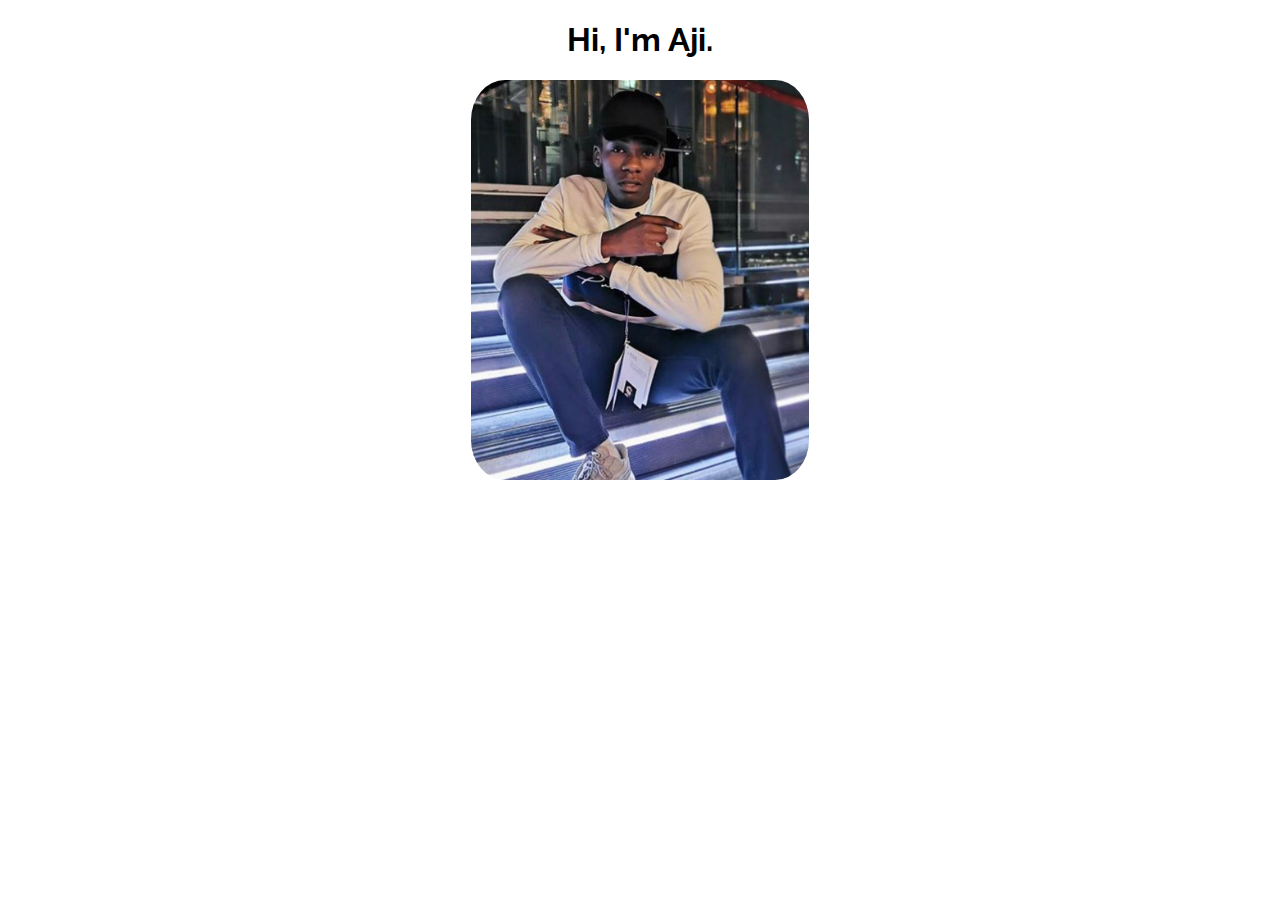
==== index.html @ 374223ac "changes" ====
<!DOCTYPE html>
<html lang="en">
<head>
    <meta charset="UTF-8">
    <meta name="viewport" content="width=device-width, initial-scale=1.0">
    <meta http-equiv="X-UA-Compatible" content="ie=edge">
    <link rel="stylesheet" href="style.css">
    <link href="https://fonts.googleapis.com/css?family=Raleway&display=swap" rel="stylesheet">

    <title>Document</title>
</head>
<body>
    <div class="container">
        <h1> Hi, I'm Aji.</h1>
        <span> <img src="IMG_E9306.JPG" alt="profile-pic"></span>
    </div>
    
</body>
</html>
---- style.css ----
h1 {
    font-family: 'Raleway', sans-serif;
}

.item {
    text-align: 200px;
    border-radius: 100%;
    height: 400px;
    width: 400px;
 }

 img {
    border-style: none;
    border-radius: 10%;
    filter: grayscale(0);
    height: 400px;
}

.container:hover{
    filter: hue-rotate(90deg);
    border-style: none;
    border-radius: 100%;
    transition: background-size 0.3s ease;
}

body {
    text-align: center;
}
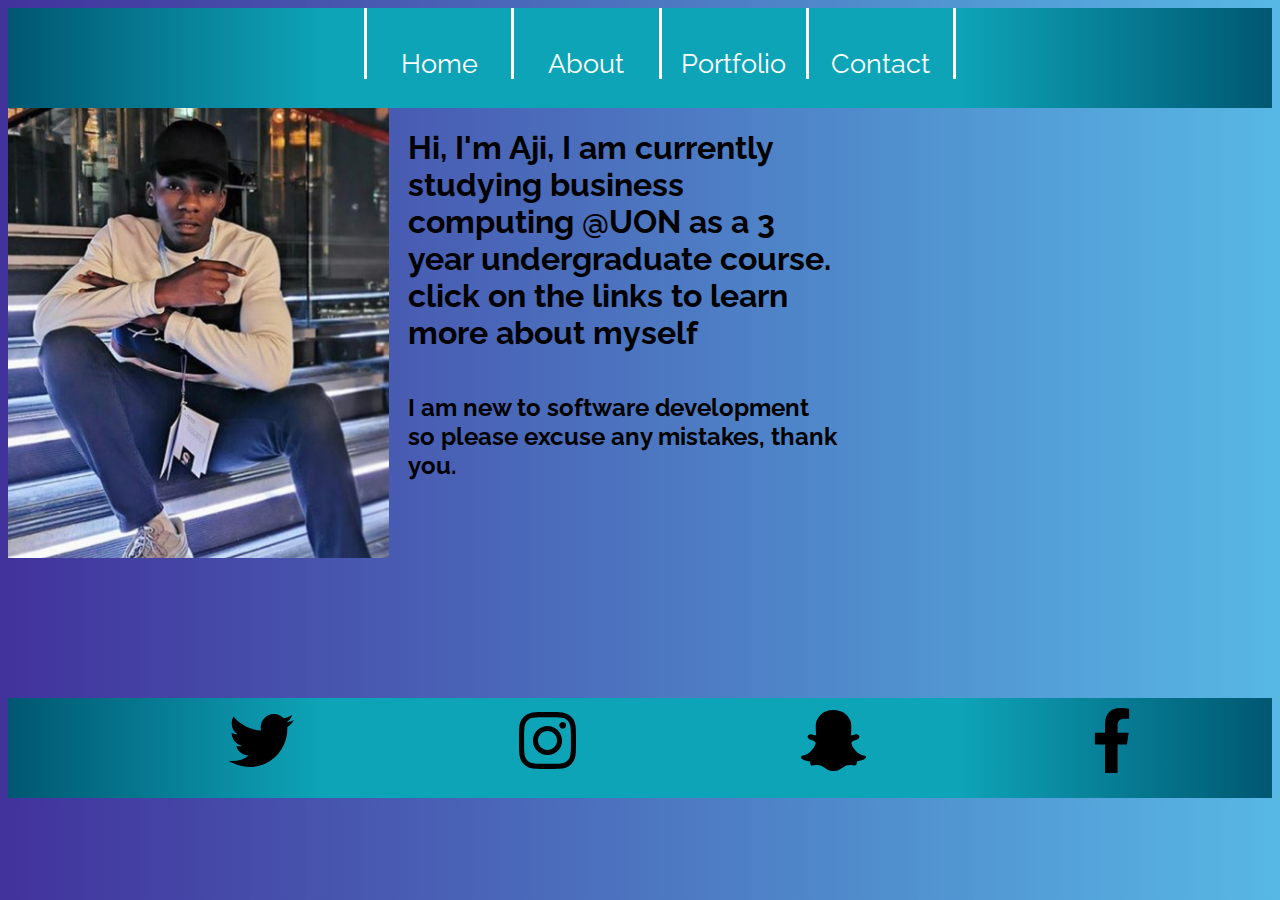
==== commit 1b0dd10d: "Made changes to css" ====
--- a/index.html
+++ b/index.html
@@ -6,14 +6,81 @@
     <meta http-equiv="X-UA-Compatible" content="ie=edge">
     <link rel="stylesheet" href="style.css">
     <link href="https://fonts.googleapis.com/css?family=Raleway&display=swap" rel="stylesheet">
-
+    <link href="https://cdnjs.cloudflare.com/ajax/libs/font-awesome/5.11.2/css/all.min.css" rel="stylesheet">
+    
     <title>Document</title>
 </head>
 <body>
+   <div class="container">
+    <!-- start of header -->
+       <div class="header">
+            <nav>
+                <ul> 
+                    <li class="home"> <a href="/index.html">Home</a></li>
+                     <li class="about"> <a href="">About</a></li>
+                   <li class="port"> <a href="portfolio.html">Portfolio</a></li>
+                    <li class="cont"> <a href="#">Contact</a></li>
+                </ul>
+                </nav>
+
+       </div>   <!-- end of header -->
+        
+       <!-- start of content -->
+       <div class="content">
+            <div class="profile-holder">
+                    <h1> Hi, I'm Aji, I am currently studying business computing @UON as a 3 year undergraduate course. click on the links to learn more about myself</h1>
+                    <img src="IMG_E9306.JPG" alt="profile-pic">
+                    <img src="black_and_white_pic.PNG" alt="">
+             
+            <h2> I am new to software development so please excuse any mistakes, thank you.</h2>
+            
+                </div>
+        
+       </div>   <!-- end of content -->
+
+         <!-- start of footer -->
+<footer>
+    <a href="https://twitter.com/ajibola128"><img src="twitter-brands.svg" alt="twitter_icon"></a>
+    <a href="https://www.instagram.com/ajibola.l/"><img src="instagram-brands.svg" alt="instagram_icon"></a>
+    <a href=""><img src="snapchat-ghost-brands.svg" alt=""></a>
+    <a href="https://www.facebook.com/profile.php?id=100004649926434"><img src="facebook-f-brands.svg" alt="facebook_icon"></a>
+
+</footer> <!-- end of footer -->
+
+
+   </div>
+
+</body>
+</html>  
+
+
+
+<!-- <div class="wrapper" >
+        <div class="media">
+        <ul>
+        <li><i class="fab fa-facebook-f"></i></li>
+        <li><img src="twitter_icon.png" /> </li>
+        <li><img src="https://www.google.co.uk/imgres?imgurl=https%3A%2F%2Fm.cooperativa.cl%2Fnoticias%2Fsite%2Fartic%2F20180410%2Fimag%2Ffoto_0000000520180410130344.jpg&imgrefurl=https%3A%2F%2Fm.cooperativa.cl%2Fnoticias%2Fsociedad%2Fsalud%2Fhombre-consumio-el-aji-mas-picante-del-mundo-y-termino-hospitalizado-con%2F2018-04-10%2F130344.html&docid=jYQkijpgo1YxOM&tbnid=rN7yYtyc5-BkwM%3A&vet=10ahUKEwjk2YKvl_7lAhVs5OAKHfKRCdQQMwhZKAYwBg..i&w=428&h=241&hl=en&bih=615&biw=1311&q=aji&ved=0ahUKEwjk2YKvl_7lAhVs5OAKHfKRCdQQMwhZKAYwBg&iact=mrc&uact=8" alt=""></li>
+        <li><i class="fab fa-instagram"></i></li>
+
+        </ul>    
+
+        </div>
+
+
+    </div>
     <div class="container">
-        <h1> Hi, I'm Aji.</h1>
-        <span> <img src="IMG_E9306.JPG" alt="profile-pic"></span>
+        <h1> Hi, I'm Aji. Welcome to my Portfolio.</h1>
+        <img src="IMG_E9306.JPG" alt="profile-pic">
+
+
+<h2> I am new to software development so please excuse any mistakes</h2>
+
     </div>
-    
-</body>
-</html>+    <nav>
+          <a href="#">Home</a></li>
+            <a href="#">About</a></li>
+          <a href="#">Portfolio</a></li>
+          <a href="#">Contact</a></li>
+      </nav> -->
+
--- a/style.css
+++ b/style.css
@@ -1,4 +1,139 @@
-h1 {
+body {
+   /* /* background-color: rgba(132, 0, 255, 1);  */
+   font-family: 'raleway', sans-serif; 
+   background-image: linear-gradient(90deg,
+   rgba(25, 6, 134, 0.822),
+   rgba(26, 158, 219, 0.733)
+    ); */
+}
+/* .container {
+    
+} */
+
+.header {
+    height: 100px; 
+    background-image: linear-gradient(90deg, 
+    rgb(0, 87, 114), #0ea4b8, #0ea4b8, #0ea4b8, rgb(0, 87, 114));
+
+}
+
+.content {  
+    height: 400px;
+}
+
+.profile-holder img{
+    height: 450px;
+}
+
+footer {
+    margin-top: 15%;
+    height: 100px;
+    background-image: linear-gradient(90deg, 
+    rgb(0, 87, 114), #0ea4b8, #0ea4b8, #0ea4b8, rgb(0, 87, 114));
+
+}  
+
+footer img{
+    margin: 0.8% 0 0 17.5%;
+    height: 65px; 
+}
+
+footer img :hover{
+    color: green;
+}
+
+ul {
+    list-style-type: none;
+    display: flex;
+    margin: 0% 25% 0 25%; 
+}
+
+li {
+    text-align: left;
+    width: 200px;
+    font-size: 3vh;
+}
+
+li.home{
+    text-align: center;
+    border-right: white solid;
+    border-left: white solid;
+}
+
+
+li.about{
+    text-align: center;
+    border-right: white solid;
+}
+
+li.port{
+    text-align: center;
+    border-right: white solid;
+}
+
+li.cont{
+    text-align: center;
+    border-right: white solid;
+}
+
+
+li a {
+    color: white;
+    padding-top: 40px;
+    display: block;
+    text-decoration: none;
+    transition: 0.4s ease-in-out;
+}
+
+li a:hover{
+    color: red;
+    font-size: 4vh;
+    transition: 0.4s ease-in-out;
+}
+
+.profile-holder{
+    display: grid;
+    grid-template-columns: 400px 1fr 1fr;
+    grid-template-rows: 1fr 1fr;
+}
+
+.profile-holder img{
+    grid-column: 1/2;
+    grid-row: 1/3;
+}
+
+h1{
+    grid-column: 2/3;
+    grid-row: 1/2;
+}
+
+h2{
+    grid-column: 2/3;
+    grid-row: 2/3;
+}
+
+
+
+
+
+
+
+
+
+
+
+
+
+
+
+
+
+
+
+
+
+
+/* h1 {
     font-family: 'Raleway', sans-serif;
 }
 
@@ -25,4 +160,50 @@
 
 body {
     text-align: center;
-} 
+   background-color: rgb(66, 6, 122); 
+   text-align: center;
+
+}
+* {
+    margin: 0;
+    padding: 0;
+}
+
+nav {
+    margin: 50px;
+}
+
+ul {
+    overflow: auto;
+    list-style-type: none;
+}
+
+li {
+    height: 25px;
+    float: left;
+    margin-right: 0px;
+    border-right: 1px solid
+    #aaa;
+    padding: 0 20px;
+}
+
+li:last-child {
+    border-right: none;
+}
+
+li a {
+    text-decoration: none;
+    color: #ccc;
+    font: 25px/1 Helvetica, Verdana, sans-serif;
+    text-transform: uppercase;
+    transition: all 0.5s ease;
+}
+
+li a:hover {
+    color: #666;
+}
+
+li.active a {
+font-weight: bold;
+color: #333
+} */
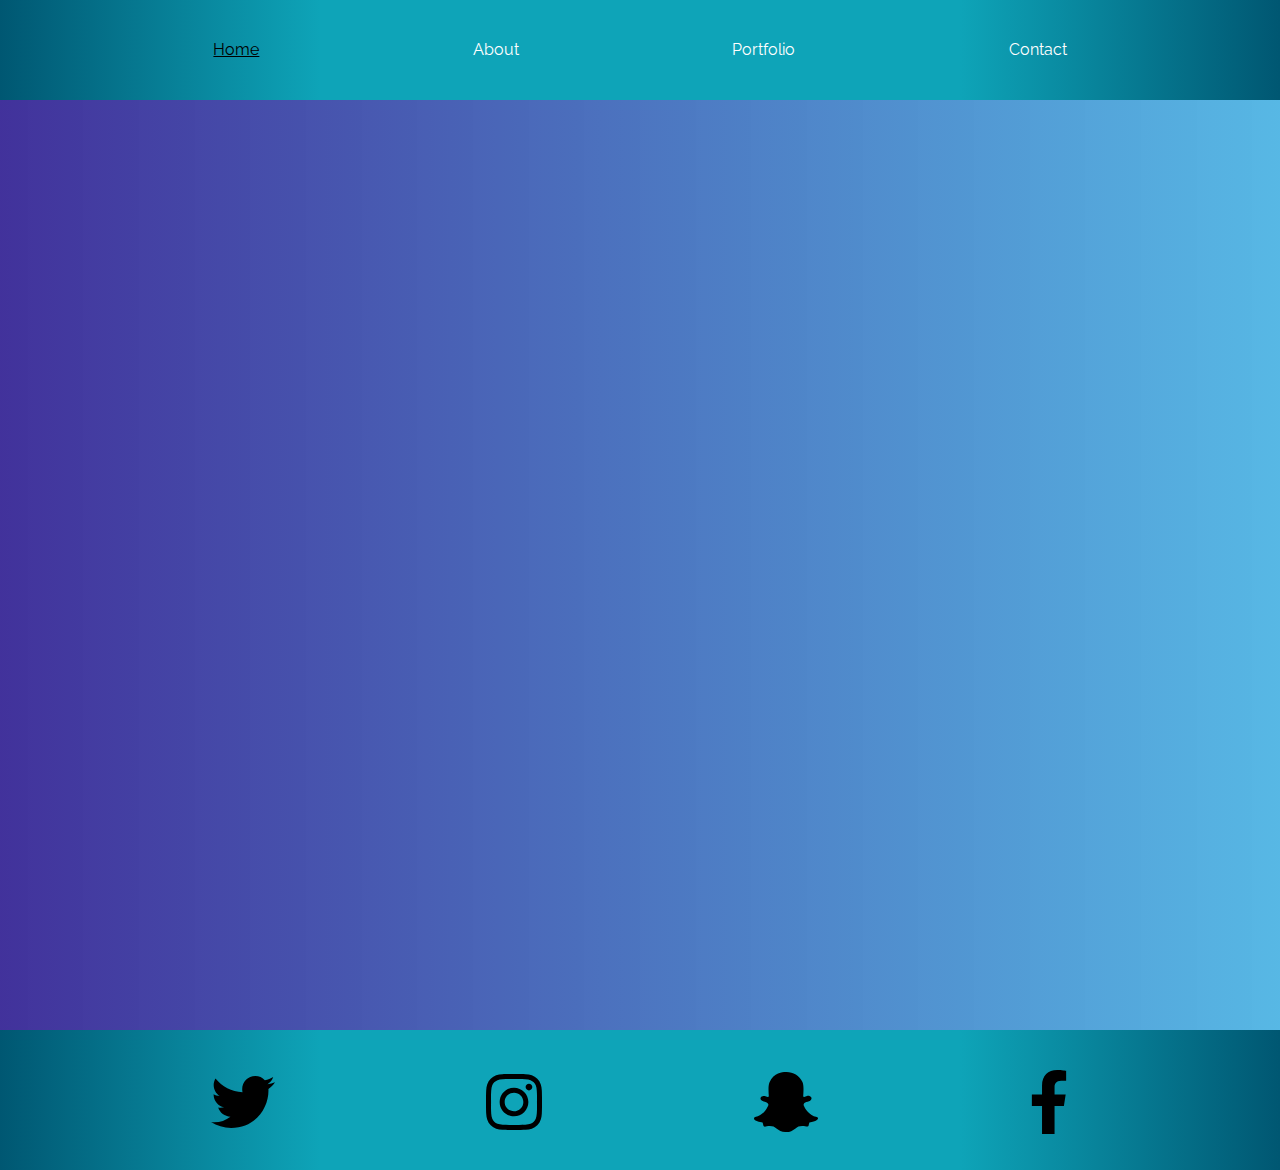
==== commit cb95ec96: "media query updates and changes to pages" ====
--- a/index.html
+++ b/index.html
@@ -8,25 +8,26 @@
     <link href="https://fonts.googleapis.com/css?family=Raleway&display=swap" rel="stylesheet">
     <link href="https://cdnjs.cloudflare.com/ajax/libs/font-awesome/5.11.2/css/all.min.css" rel="stylesheet">
     
-    <title>Document</title>
+    <title>Home</title>
 </head>
 <body>
-   <div class="container">
-    <!-- start of header -->
-       <div class="header">
+    <div class="header">
             <nav>
                 <ul> 
-                    <li class="home"> <a href="/index.html">Home</a></li>
-                     <li class="about"> <a href="">About</a></li>
-                   <li class="port"> <a href="portfolio.html">Portfolio</a></li>
-                    <li class="cont"> <a href="#">Contact</a></li>
+                    <li class="home"> <a class="active" href="">Home</a></li>
+                    <li class="about"> <a href="about.html">About</a></li>
+                    <li class="port"> <a href="portfolio.html">Portfolio</a></li>
+                    <li class="cont"> <a href="contact.html">Contact</a></li>
                 </ul>
                 </nav>
 
-       </div>   <!-- end of header -->
+    </div>
+   <div class="container">
+    <!-- start of header -->
+        <!-- end of header -->
         
        <!-- start of content -->
-       <div class="content">
+       <!-- <div class="content">
             <div class="profile-holder">
                     <h1> Hi, I'm Aji, I am currently studying business computing @UON as a 3 year undergraduate course. click on the links to learn more about myself</h1>
                     <img src="IMG_E9306.JPG" alt="profile-pic">
@@ -36,19 +37,22 @@
             
                 </div>
         
-       </div>   <!-- end of content -->
+       </div>   end of content -->
 
          <!-- start of footer -->
-<footer>
-    <a href="https://twitter.com/ajibola128"><img src="twitter-brands.svg" alt="twitter_icon"></a>
-    <a href="https://www.instagram.com/ajibola.l/"><img src="instagram-brands.svg" alt="instagram_icon"></a>
-    <a href=""><img src="snapchat-ghost-brands.svg" alt=""></a>
-    <a href="https://www.facebook.com/profile.php?id=100004649926434"><img src="facebook-f-brands.svg" alt="facebook_icon"></a>
 
-</footer> <!-- end of footer -->
 
 
    </div>
+   <div class="footer">
+   <footer>
+        <a href="https://twitter.com/ajibola128"><img src="twitter-brands.svg" alt="twitter_icon"></a>
+        <a href="https://www.instagram.com/ajibola.l/"><img src="instagram-brands.svg" alt="instagram_icon"></a>
+        <a href=""><img src="snapchat-ghost-brands.svg" alt=""></a>
+        <a href="https://www.facebook.com/profile.php?id=100004649926434"><img src="facebook-f-brands.svg" alt="facebook_icon"></a>
+    
+    </footer> 
+   </div><!--end of footer -->
 
 </body>
 </html>  
--- a/style.css
+++ b/style.css
@@ -1,14 +1,18 @@
+html,body {
+    height: 100%;
+    overflow-x: hidden;
+    margin: 0;
+    padding: 0;
+}
 body {
-   /* /* background-color: rgba(132, 0, 255, 1);  */
    font-family: 'raleway', sans-serif; 
    background-image: linear-gradient(90deg,
    rgba(25, 6, 134, 0.822),
    rgba(26, 158, 219, 0.733)
-    ); */
+    ); 
+    margin: 0;
+    padding: 0;
 }
-/* .container {
-    
-} */
 
 .header {
     height: 100px; 
@@ -16,6 +20,13 @@
     rgb(0, 87, 114), #0ea4b8, #0ea4b8, #0ea4b8, rgb(0, 87, 114));
 
 }
+.container {
+    min-width: 100%;
+    min-height: 100vh;  
+    padding: 15px;
+} 
+
+
 
 .content {  
     height: 400px;
@@ -26,16 +37,24 @@
 }
 
 footer {
-    margin-top: 15%;
-    height: 100px;
+  
+  
+    display: flex;
+    justify-content: space-evenly;
+}  
+
+.footer {
+    position: absolute;
+    width: 100%;
     background-image: linear-gradient(90deg, 
     rgb(0, 87, 114), #0ea4b8, #0ea4b8, #0ea4b8, rgb(0, 87, 114));
-
-}  
+    height: 100px;
+    padding-top: 40px;
+    
+}
 
 footer img{
-    margin: 0.8% 0 0 17.5%;
-    height: 65px; 
+    height: 4em;
 }
 
 footer img :hover{
@@ -45,37 +64,14 @@
 ul {
     list-style-type: none;
     display: flex;
-    margin: 0% 25% 0 25%; 
+    justify-content: space-evenly;
+    margin: 0;
+    padding: 0;
 }
 
 li {
-    text-align: left;
-    width: 200px;
-    font-size: 3vh;
+    text-align: center;
 }
-
-li.home{
-    text-align: center;
-    border-right: white solid;
-    border-left: white solid;
-}
-
-
-li.about{
-    text-align: center;
-    border-right: white solid;
-}
-
-li.port{
-    text-align: center;
-    border-right: white solid;
-}
-
-li.cont{
-    text-align: center;
-    border-right: white solid;
-}
-
 
 li a {
     color: white;
@@ -83,6 +79,7 @@
     display: block;
     text-decoration: none;
     transition: 0.4s ease-in-out;
+   
 }
 
 li a:hover{
@@ -91,12 +88,19 @@
     transition: 0.4s ease-in-out;
 }
 
-.profile-holder{
-    display: grid;
-    grid-template-columns: 400px 1fr 1fr;
-    grid-template-rows: 1fr 1fr;
+a.active {
+    text-decoration: underline;
+    color: black;
 }
-
+.profile-holder img{
+    
+}
+/* .profile-holder{
+    /* display: grid; */
+    /* grid-template-columns: 400px 1fr 1fr;
+    grid-template-rows: 1fr 1fr; 
+} */
+/* 
 .profile-holder img{
     grid-column: 1/2;
     grid-row: 1/3;
@@ -110,6 +114,27 @@
 h2{
     grid-column: 2/3;
     grid-row: 2/3;
+} */
+
+
+
+
+
+
+
+/* Portrait and Landscape */
+@media only screen 
+  and (min-device-width: 768px) 
+  and (max-device-width: 1024px) 
+  and (-webkit-min-device-pixel-ratio: 1) {
+    .container {
+        border: 5px solid red;
+    } 
+
+    img {
+        display: none;
+    }
+
 }
 
 
@@ -132,78 +157,3 @@
 
 
 
-
-/* h1 {
-    font-family: 'Raleway', sans-serif;
-}
-
-.item {
-    text-align: 200px;
-    border-radius: 100%;
-    height: 400px;
-    width: 400px;
- }
-
- img {
-    border-style: none;
-    border-radius: 10%;
-    filter: grayscale(0);
-    height: 400px;
-}
-
-.container:hover{
-    filter: hue-rotate(90deg);
-    border-style: none;
-    border-radius: 100%;
-    transition: background-size 0.3s ease;
-}
-
-body {
-    text-align: center;
-   background-color: rgb(66, 6, 122); 
-   text-align: center;
-
-}
-* {
-    margin: 0;
-    padding: 0;
-}
-
-nav {
-    margin: 50px;
-}
-
-ul {
-    overflow: auto;
-    list-style-type: none;
-}
-
-li {
-    height: 25px;
-    float: left;
-    margin-right: 0px;
-    border-right: 1px solid
-    #aaa;
-    padding: 0 20px;
-}
-
-li:last-child {
-    border-right: none;
-}
-
-li a {
-    text-decoration: none;
-    color: #ccc;
-    font: 25px/1 Helvetica, Verdana, sans-serif;
-    text-transform: uppercase;
-    transition: all 0.5s ease;
-}
-
-li a:hover {
-    color: #666;
-}
-
-li.active a {
-font-weight: bold;
-color: #333
-} */
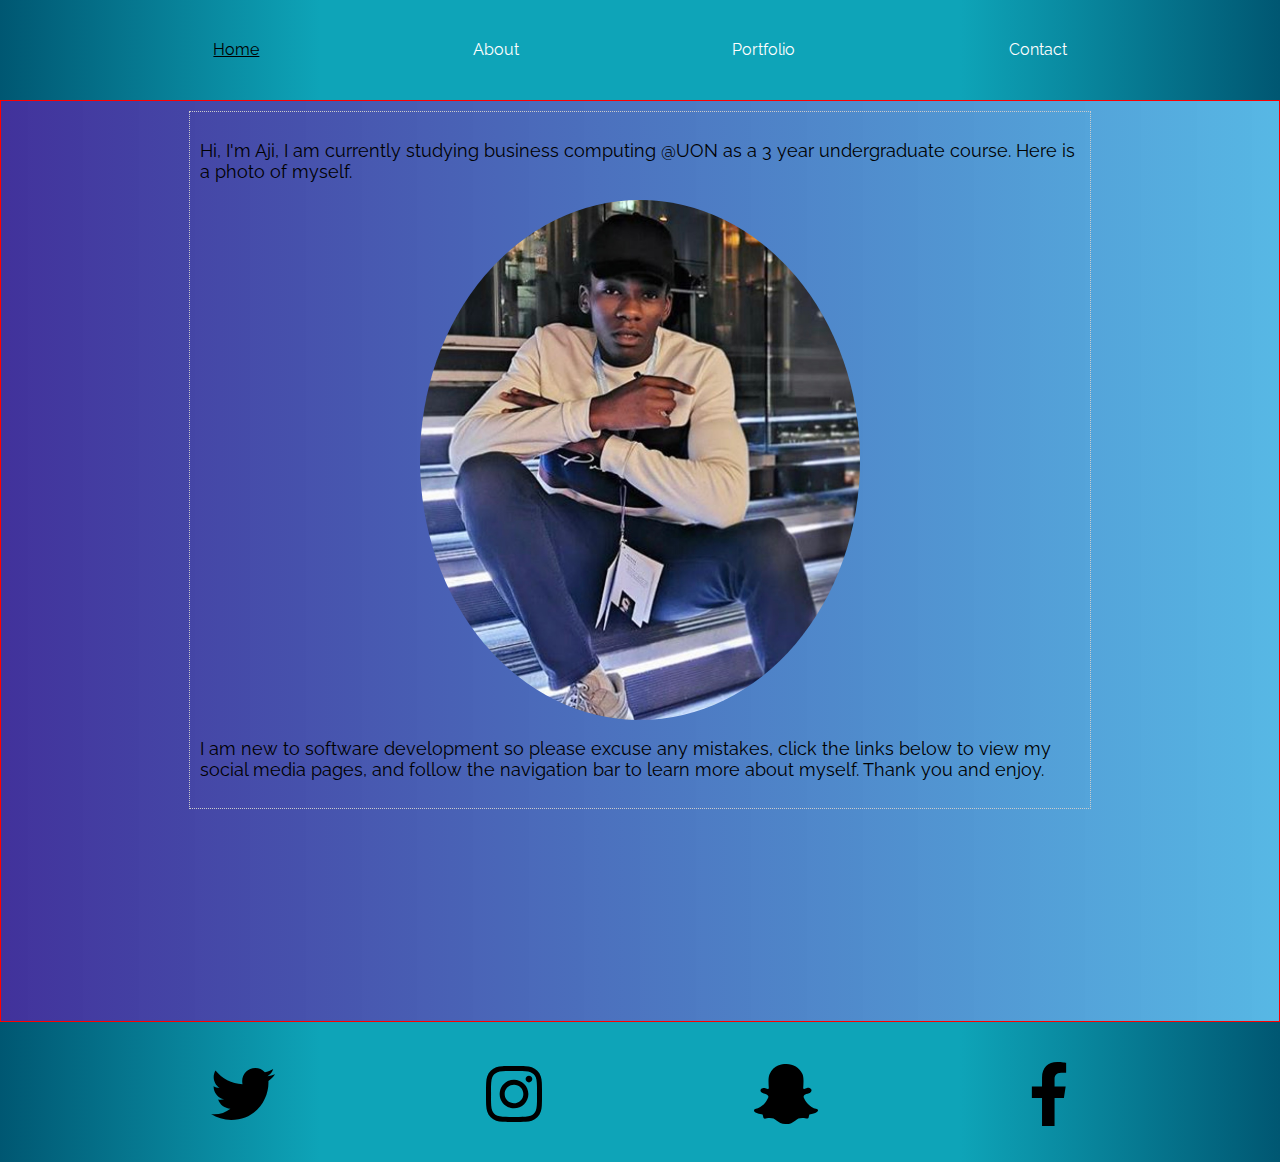
==== commit 55d65ae9: "changes to pages" ====
--- a/index.html
+++ b/index.html
@@ -11,6 +11,7 @@
     <title>Home</title>
 </head>
 <body>
+    <!-- start of header -->
     <div class="header">
             <nav>
                 <ul> 
@@ -21,29 +22,29 @@
                 </ul>
                 </nav>
 
-    </div>
+    </div>  <!-- end of header -->
+
+    <!-- start of container -->
    <div class="container">
-    <!-- start of header -->
-        <!-- end of header -->
+    
         
        <!-- start of content -->
-       <!-- <div class="content">
+        <div class="content">
             <div class="profile-holder">
-                    <h1> Hi, I'm Aji, I am currently studying business computing @UON as a 3 year undergraduate course. click on the links to learn more about myself</h1>
+                    <p class="profile-text"> Hi, I'm Aji, I am currently studying business computing @UON as a 3 year undergraduate course. Here is a photo of myself.</p>
                     <img src="IMG_E9306.JPG" alt="profile-pic">
-                    <img src="black_and_white_pic.PNG" alt="">
              
-            <h2> I am new to software development so please excuse any mistakes, thank you.</h2>
+            <p class="profile-text"> I am new to software development so please excuse any mistakes, click the links below to view my social media pages, and follow the navigation bar to learn more about myself. Thank you and enjoy.</p>
             
-                </div>
+                 </div>
         
-       </div>   end of content -->
+       </div>  <!-- end of content -->
 
-         <!-- start of footer -->
+        
 
+   </div> <!-- end of container -->
 
-
-   </div>
+    <!-- start of footer -->
    <div class="footer">
    <footer>
         <a href="https://twitter.com/ajibola128"><img src="twitter-brands.svg" alt="twitter_icon"></a>
--- a/style.css
+++ b/style.css
@@ -1,5 +1,4 @@
 html,body {
-    height: 100%;
     overflow-x: hidden;
     margin: 0;
     padding: 0;
@@ -20,20 +19,70 @@
     rgb(0, 87, 114), #0ea4b8, #0ea4b8, #0ea4b8, rgb(0, 87, 114));
 
 }
+
 .container {
-    min-width: 100%;
     min-height: 100vh;  
-    padding: 15px;
+    padding: 10px;
+    border: 1px solid red;
 } 
 
-
-
-.content {  
-    height: 400px;
+.profile-text {
+    font-size: 18px;
+
+}
+
+.content {
+}
+
+.about-pic1 {
+    
+    max-width: 15%;
+    display: flex;
+
+}
+
+.fulston-manor{
+    max-width: 100%;
+    display: block;
+    margin: auto;
+}
+
+
+.about-content-holder{
+    display: flex;
+    justify-content: space-evenly;
+}
+
+
+.about-content-holder div {
+    border: 1px solid;
+    width: 33%;
+    padding: 10px;
+}
+
+.about-content-holder div:nth-of-type(2) {
+    border: 1px solid red;
+    margin: 0 10px;
+}
+
+.about-content-holder div:nth-of-type(4) {
+    border: 1px solid red;
+    margin: 0 10px;
+}
+
+
+.profile-holder {
+    width: 70%;
+    margin: 0px auto;
+    border: 1px dotted #ccc;
+    padding: 10px;
 }
 
 .profile-holder img{
-    height: 450px;
+    max-width: 50%;
+    margin: 0 auto;
+    display: block;
+    border-radius: 50%;
 }
 
 footer {
@@ -92,68 +141,74 @@
     text-decoration: underline;
     color: black;
 }
-.profile-holder img{
-    
-}
-/* .profile-holder{
-    /* display: grid; */
-    /* grid-template-columns: 400px 1fr 1fr;
-    grid-template-rows: 1fr 1fr; 
-} */
-/* 
-.profile-holder img{
-    grid-column: 1/2;
-    grid-row: 1/3;
-}
-
-h1{
-    grid-column: 2/3;
-    grid-row: 1/2;
-}
-
-h2{
-    grid-column: 2/3;
-    grid-row: 2/3;
-} */
-
-
-
-
-
-
-
-/* Portrait and Landscape */
+
+
+/* media query for Portrait and Landscape for iPad */
 @media only screen 
-  and (min-device-width: 768px) 
-  and (max-device-width: 1024px) 
-  and (-webkit-min-device-pixel-ratio: 1) {
+  and (min-width: 768px) 
+  and (max-width: 1024px) {
+   
     .container {
-        border: 5px solid red;
+        min-width: 100%;
+    }
+    .content {
+        margin-top: 50px;
+    }
+
+    .profile-holder img{
+        max-width: 80%;
     } 
 
-    img {
-        display: none;
-    }
-
-}
-
-
-
-
-
-
-
-
-
-
-
-
-
-
-
-
-
-
-
-
-
+    .about-pic1 {
+    
+        max-width: 30%;
+}
+   .fulston-manor{
+    max-width: 20%;
+}
+  }
+
+/* media query for Portrait and Landscape for iPhone6/7/8 */
+@media only screen 
+  and (min-width: 375px) 
+  and (max-width: 667px) {
+
+    .content {
+        margin-top: 50px;
+    }
+
+    .profile-holder img{
+        max-width: 80%;
+    }
+
+    .about-pic1 {
+    
+        max-width: 30%;
+}
+
+    .fulston-manor{
+    max-width: 20%;
+}
+}
+
+
+
+
+
+
+
+
+
+
+
+
+
+
+
+
+
+
+
+
+
+
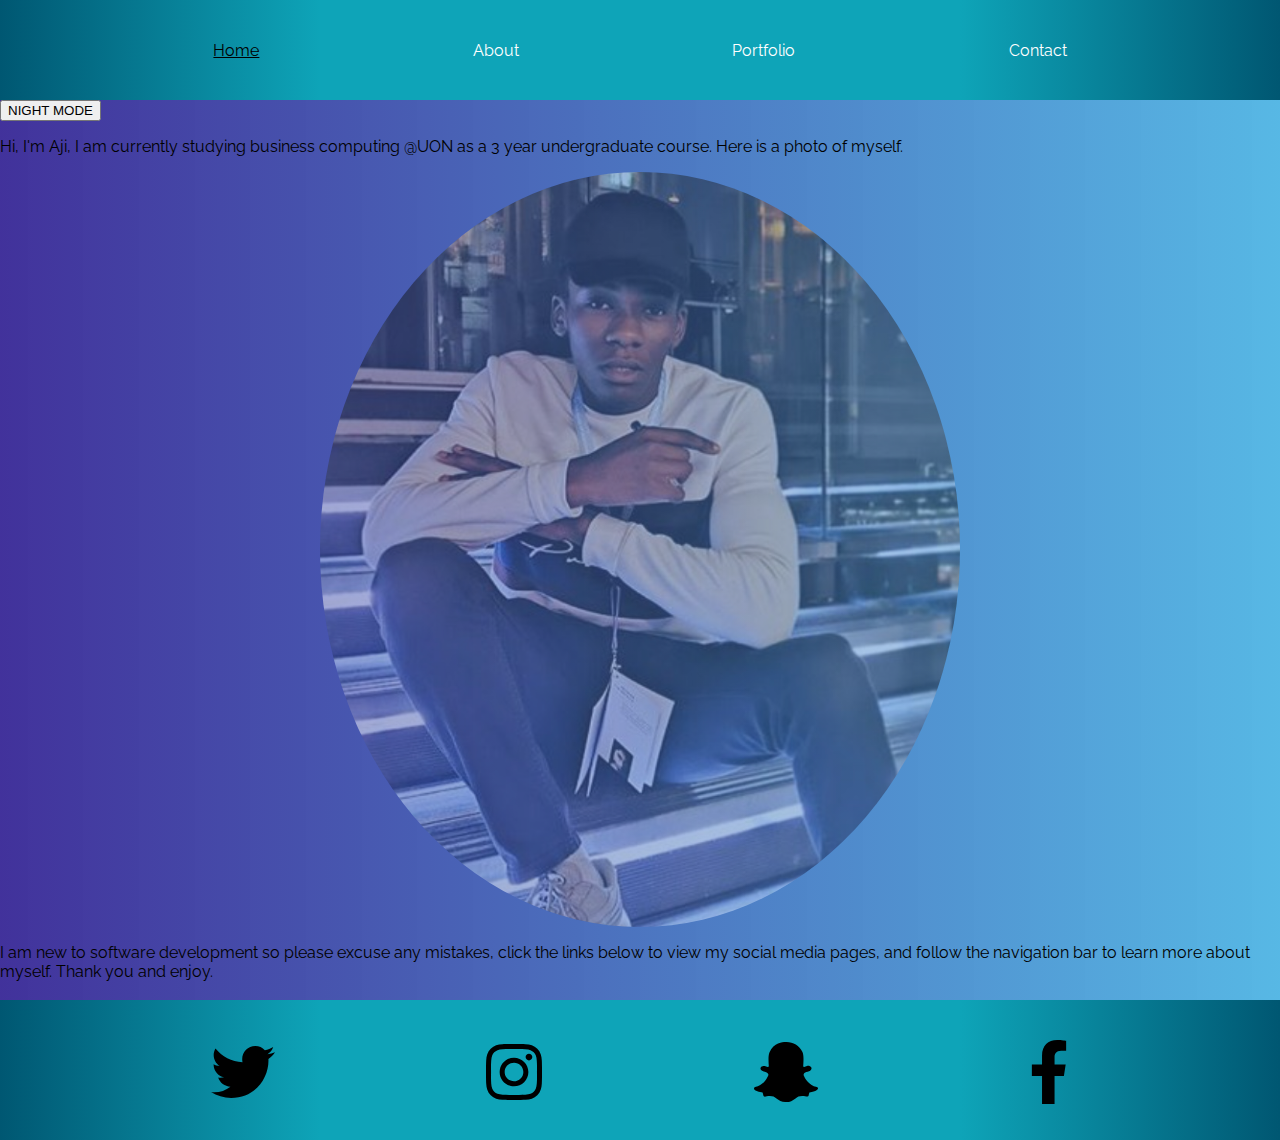
==== commit 4322a1ae: "final changes AS2" ====
--- a/index.html
+++ b/index.html
@@ -5,34 +5,55 @@
     <meta name="viewport" content="width=device-width, initial-scale=1.0">
     <meta http-equiv="X-UA-Compatible" content="ie=edge">
     <link rel="stylesheet" href="style.css">
+    <script src="script.js"></script>
     <link href="https://fonts.googleapis.com/css?family=Raleway&display=swap" rel="stylesheet">
     <link href="https://cdnjs.cloudflare.com/ajax/libs/font-awesome/5.11.2/css/all.min.css" rel="stylesheet">
     
     <title>Home</title>
 </head>
-<body>
+<body id="body">
+
+   <!-- // <div id="popup-background"> -->
+        <!-- <div id="popup"> -->
+        <!-- <h1>Welcome</h1> -->
+
+        <!-- <p>Welcome to my personal website! Take a look around!</p> -->
+
+        <!-- <button id="button">Let's Go</button> -->
+    <!-- </div> -->
+    <!-- </div> // -->
+
+
     <!-- start of header -->
-    <div class="header">
+    <header class="header">
             <nav>
-                <ul> 
-                    <li class="home"> <a class="active" href="">Home</a></li>
-                    <li class="about"> <a href="about.html">About</a></li>
-                    <li class="port"> <a href="portfolio.html">Portfolio</a></li>
-                    <li class="cont"> <a href="contact.html">Contact</a></li>
-                </ul>
+                
+                    <a class="active" href="">Home</a>
+                    <a href="about.html">About</a>
+                    <a href="portfolio.html">Portfolio</a>
+                    <a href="contact.html">Contact</a>
+            
                 </nav>
 
-    </div>  <!-- end of header -->
+            </header>  <!-- end of header -->
 
+   
+    <!--PUSHES CONTENT BELOW FIXED HEADER BACK DOWN-->
+    <div id="header-pusher"></div> 
+    
     <!-- start of container -->
    <div class="container">
+
+    <button id="toggle">NIGHT MODE</button>
+
+    
     
         
        <!-- start of content -->
         <div class="content">
             <div class="profile-holder">
                     <p class="profile-text"> Hi, I'm Aji, I am currently studying business computing @UON as a 3 year undergraduate course. Here is a photo of myself.</p>
-                    <img src="IMG_E9306.JPG" alt="profile-pic">
+                    <img class="profile-pic" src="IMG_E9306.JPG" alt="profile-pic">
              
             <p class="profile-text"> I am new to software development so please excuse any mistakes, click the links below to view my social media pages, and follow the navigation bar to learn more about myself. Thank you and enjoy.</p>
             
@@ -44,6 +65,8 @@
 
    </div> <!-- end of container -->
 
+ 
+
     <!-- start of footer -->
    <div class="footer">
    <footer>
@@ -54,6 +77,13 @@
     
     </footer> 
    </div><!--end of footer -->
+
+
+   
+
+   
+
+
 
 </body>
 </html>  
--- a/style.css
+++ b/style.css
@@ -1,33 +1,161 @@
 html,body {
-    overflow-x: hidden;
     margin: 0;
     padding: 0;
 }
 body {
    font-family: 'raleway', sans-serif; 
-   background-image: linear-gradient(90deg,
+   background: linear-gradient(90deg,
    rgba(25, 6, 134, 0.822),
    rgba(26, 158, 219, 0.733)
     ); 
     margin: 0;
     padding: 0;
-}
-
-.header {
+    height:100%;
+   
+}
+
+.page-wrap{
+    width:1000px;
+    max-width: 100%;
+}
+
+.night{
+    background:rgb(5, 4, 20) !important;
+    background: red;
+
+
+}
+
+.night-text{
+    color:white !important;
+}
+
+/* #popup-background{
+    position: fixed;
+    z-index: 4;
+    background-color:rgba(0,0,0,0.5);
+    width:100%;
+    height:100vh;
+    display: none;
+    justify-content: center;
+    align-items: center;
+}
+
+#popup{
+    display: flex;
+    align-items: center;
+    flex-direction: column;
+    background-color:white;
+    z-index: 3;
+    width:500px;
+    height:200px;
+    margin-right: 5%;
+    margin-left: 5%;
+    
+}
+
+#popup p{
+    text-align: center;
+
+} */
+
+#header-pusher{
+    height:100px;
+}
+
+header {
     height: 100px; 
-    background-image: linear-gradient(90deg, 
+    background: linear-gradient(90deg, 
     rgb(0, 87, 114), #0ea4b8, #0ea4b8, #0ea4b8, rgb(0, 87, 114));
-
-}
+    position: fixed;
+    width:100%;
+    transition: ease-in-out 0.2s;
+    display: flex;
+    align-items: center;
+    justify-content: center;
+
+}
+
+nav{
+    width:100%;
+    display: flex;
+    justify-content: space-evenly;
+}
+
+nav a {
+    color: white;
+    text-decoration: none;
+    transition: 0.4s ease-in-out;
+   
+}
+
+nav a:hover{
+    color: red;
+    font-size: 4vh;
+}
+
+a.active {
+    text-decoration: underline;
+    color: black;
+}
+
+#toggle {
+    cursor: pointer;
+}
+
+.profile-pic {
+    opacity: 0.5;
+}
+
+
+.profile-pic:hover {
+    border: 10px solid red;
+    opacity: 1;
+}
+
+.gallery-item2 {
+    opacity: 0.5;
+}
+
+.gallery-item2:hover {
+    opacity: 1;
+}
+
+.gallery-item4 {
+    opacity: 0.5;
+}
+
+.gallery-item4:hover {
+    opacity: 1;
+}
+
+
+.gallery-item5 {
+    opacity: 0.5;
+}
+
+.gallery-item5:hover {
+    opacity: 1;
+}
+
+
+.gallery-item7 {
+    opacity: 0.5;
+}
+
+.gallery-item7:hover {
+    opacity: 1;
+}
+
+
 
 .container {
     min-height: 100vh;  
-    padding: 10px;
-    border: 1px solid red;
 } 
 
 .profile-text {
-    font-size: 18px;
+    /* font-size: 18px; */
+
 
 }
 
@@ -36,8 +164,9 @@
 
 .about-pic1 {
     
-    max-width: 15%;
-    display: flex;
+    max-width: 60%;
+    display: block;
+    margin: auto;
 
 }
 
@@ -47,10 +176,18 @@
     margin: auto;
 }
 
+.cpw-pic{
+    max-width: 60%;
+    display: block;
+    margin: auto;
+
+}
+
 
 .about-content-holder{
     display: flex;
     justify-content: space-evenly;
+
 }
 
 
@@ -70,14 +207,34 @@
     margin: 0 10px;
 }
 
-
-.profile-holder {
-    width: 70%;
-    margin: 0px auto;
-    border: 1px dotted #ccc;
-    padding: 10px;
-}
-
+.port-content-holder{
+    display: flex;
+    flex-wrap: wrap;
+}
+
+.gallery {
+    width: 25%;
+}
+
+.gallery img {
+    max-width: 100%;
+}
+
+/* 
+.gallery {
+     border: 1px solid red; 
+    margin: 0 10px;
+} */
+
+/* .gallery div{
+    border: 1px solid red;
+    margin: 0 10px;
+}
+
+.gallery-item1{
+    border: 1px solid red;
+    margin: 0 10px;
+} */
 .profile-holder img{
     max-width: 50%;
     margin: 0 auto;
@@ -85,12 +242,47 @@
     border-radius: 50%;
 }
 
+figure{
+    margin:0;
+    height:300px;
+    width:100%;
+    display:flex;
+    justify-content: center;
+    align-items:center;
+    color:white;
+    font-size:2em;
+    background:url("IMG_E9306.JPG");
+}
+
+#contact-container {
+    width: 100%;
+    height:500px;
+    background-color:white;
+    display: flex;
+    justify-content: center;
+    align-items: center;
+}
+
+.contact-text {
+    font-size: 30px;
+    margin:0;
+
+}
+
+.portfolio-content-holder{
+    display: flex;
+    justify-content: space-evenly;
+}
+
+
 footer {
   
   
     display: flex;
     justify-content: space-evenly;
 }  
+
+
 
 .footer {
     position: absolute;
@@ -122,25 +314,11 @@
     text-align: center;
 }
 
-li a {
-    color: white;
-    padding-top: 40px;
-    display: block;
-    text-decoration: none;
-    transition: 0.4s ease-in-out;
-   
-}
-
-li a:hover{
-    color: red;
-    font-size: 4vh;
-    transition: 0.4s ease-in-out;
-}
-
-a.active {
-    text-decoration: underline;
-    color: black;
-}
+
+
+
+
+
 
 
 /* media query for Portrait and Landscape for iPad */
@@ -161,12 +339,16 @@
 
     .about-pic1 {
     
-        max-width: 30%;
-}
+        max-width: 60%;
+    }
+
    .fulston-manor{
-    max-width: 20%;
-}
-  }
+        max-width: 100%;
+    }
+    .cpw-pic{
+        max-width: 60%;
+    
+    }
 
 /* media query for Portrait and Landscape for iPhone6/7/8 */
 @media only screen 
@@ -184,31 +366,36 @@
     .about-pic1 {
     
         max-width: 30%;
-}
-
+
+    }
     .fulston-manor{
     max-width: 20%;
 }
-}
-
-
-
-
-
-
-
-
-
-
-
-
-
-
-
-
-
-
-
-
-
-
+
+.cpw-pic{
+    max-width: 60%;
+
+}
+  }
+
+
+
+
+
+
+
+
+
+
+
+
+
+
+
+
+
+
+
+
+
+
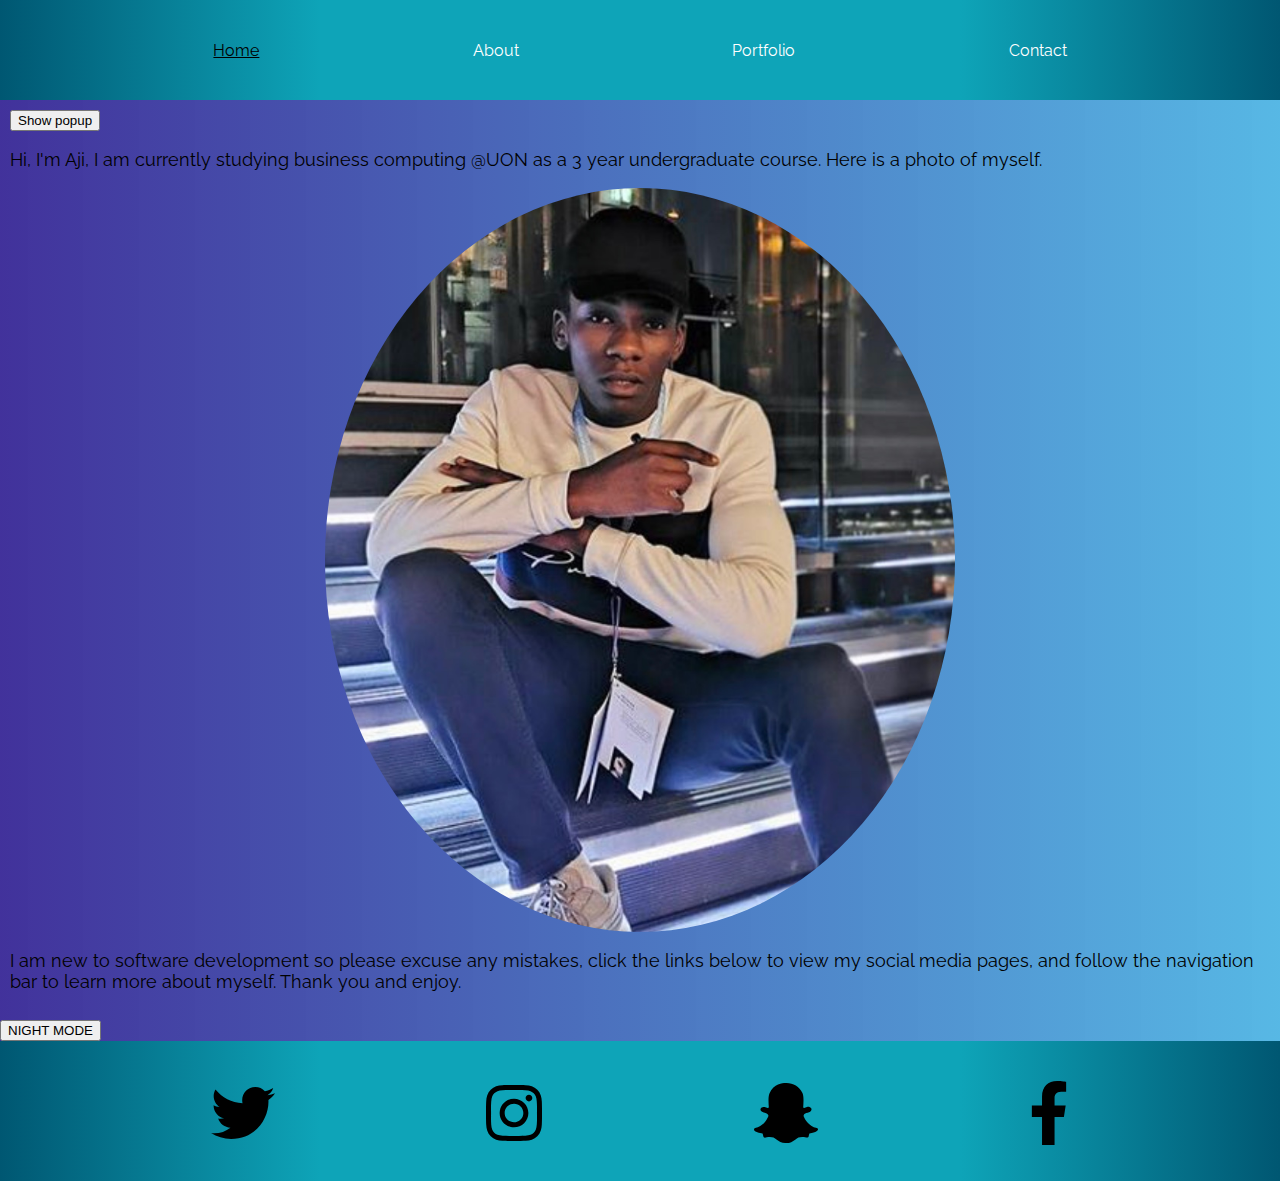
==== commit 5f89afce: "Organisation of files." ====
--- a/index.html
+++ b/index.html
@@ -5,7 +5,7 @@
     <meta name="viewport" content="width=device-width, initial-scale=1.0">
     <meta http-equiv="X-UA-Compatible" content="ie=edge">
     <link rel="stylesheet" href="style.css">
-    <script src="script.js"></script>
+    <!-- <script src="script.js"></script> -->
     <link href="https://fonts.googleapis.com/css?family=Raleway&display=swap" rel="stylesheet">
     <link href="https://cdnjs.cloudflare.com/ajax/libs/font-awesome/5.11.2/css/all.min.css" rel="stylesheet">
     
@@ -13,47 +13,40 @@
 </head>
 <body id="body">
 
-   <!-- // <div id="popup-background"> -->
-        <!-- <div id="popup"> -->
-        <!-- <h1>Welcome</h1> -->
+    
+    <div id="popup-background">
+        <div id="popup">
+        <h1>Welcome</h1>
 
-        <!-- <p>Welcome to my personal website! Take a look around!</p> -->
+        <p>Welcome to my personal website! Take a look around!</p>
 
-        <!-- <button id="button">Let's Go</button> -->
-    <!-- </div> -->
-    <!-- </div> // -->
+        <button id="button" onmouseout="myAlert()">Let's Go</button>
+    </div>
+    </div>
 
 
     <!-- start of header -->
     <header class="header">
             <nav>
-                
                     <a class="active" href="">Home</a>
-                    <a href="about.html">About</a>
-                    <a href="portfolio.html">Portfolio</a>
-                    <a href="contact.html">Contact</a>
-            
+                    <a href="./pages/about/about.html">About</a>
+                    <a href="./pages/portfolio/portfolio.html">Portfolio</a>
+                    <a href="./pages/contact/contact.html">Contact</a>
                 </nav>
 
             </header>  <!-- end of header -->
 
-   
-    <!--PUSHES CONTENT BELOW FIXED HEADER BACK DOWN-->
-    <div id="header-pusher"></div> 
-    
+    <div id="header-pusher"></div> <!--PUSHES CONTENT BELOW FIXED HEADER BACK DOWN-->
+
     <!-- start of container -->
    <div class="container">
-
-    <button id="toggle">NIGHT MODE</button>
-
-    
-    
+    <button id="button2" onclick="showPopup()">Show popup</button>
         
        <!-- start of content -->
         <div class="content">
             <div class="profile-holder">
                     <p class="profile-text"> Hi, I'm Aji, I am currently studying business computing @UON as a 3 year undergraduate course. Here is a photo of myself.</p>
-                    <img class="profile-pic" src="IMG_E9306.JPG" alt="profile-pic">
+                    <img src="./images/home/personal-pic.JPG" alt="profile-pic">
              
             <p class="profile-text"> I am new to software development so please excuse any mistakes, click the links below to view my social media pages, and follow the navigation bar to learn more about myself. Thank you and enjoy.</p>
             
@@ -65,26 +58,22 @@
 
    </div> <!-- end of container -->
 
- 
+   <button id="toggle" onclick="onClick()">NIGHT MODE</button>
 
     <!-- start of footer -->
    <div class="footer">
-   <footer>
-        <a href="https://twitter.com/ajibola128"><img src="twitter-brands.svg" alt="twitter_icon"></a>
-        <a href="https://www.instagram.com/ajibola.l/"><img src="instagram-brands.svg" alt="instagram_icon"></a>
-        <a href=""><img src="snapchat-ghost-brands.svg" alt=""></a>
-        <a href="https://www.facebook.com/profile.php?id=100004649926434"><img src="facebook-f-brands.svg" alt="facebook_icon"></a>
+    <footer>
+        <a href="https://twitter.com/ajibola128"><img src="/images/footer/twitter-brands.svg" alt="twitter_icon"></a>
+        <a href="https://www.instagram.com/ajibola.l/"><img src="/images/footer/instagram-brands.svg" alt="instagram_icon"></a>
+        <a href=""><img src="/images/footer/snapchat-ghost-brands.svg" alt=""></a>
+        <a href="https://www.facebook.com/profile.php?id=100004649926434"><img src="/images/footer/facebook-f-brands.svg" alt="facebook_icon"></a>
     
     </footer> 
    </div><!--end of footer -->
 
 
-   
-
-   
-
-
-
+   <!-- <script src="script2.js"></script> -->
+   <script src="/scripts/script.js"></script>
 </body>
 </html>  
 
--- a/style.css
+++ b/style.css
@@ -14,23 +14,11 @@
    
 }
 
-.page-wrap{
-    width:1000px;
-    max-width: 100%;
-}
-
 .night{
-    background:rgb(5, 4, 20) !important;
-    background: red;
-
-
-}
-
-.night-text{
-    color:white !important;
-}
-
-/* #popup-background{
+    background:black !important;
+}
+
+#popup-background{
     position: fixed;
     z-index: 4;
     background-color:rgba(0,0,0,0.5);
@@ -56,8 +44,7 @@
 
 #popup p{
     text-align: center;
-
-} */
+}
 
 #header-pusher{
     height:100px;
@@ -99,76 +86,18 @@
     color: black;
 }
 
-#toggle {
-    cursor: pointer;
-}
-
-.profile-pic {
-    opacity: 0.5;
-}
-
-
-.profile-pic:hover {
-    border: 10px solid red;
-    opacity: 1;
-}
-
-.gallery-item2 {
-    opacity: 0.5;
-}
-
-.gallery-item2:hover {
-    opacity: 1;
-}
-
-.gallery-item4 {
-    opacity: 0.5;
-}
-
-.gallery-item4:hover {
-    opacity: 1;
-}
-
-
-.gallery-item5 {
-    opacity: 0.5;
-}
-
-.gallery-item5:hover {
-    opacity: 1;
-}
-
-
-.gallery-item7 {
-    opacity: 0.5;
-}
-
-.gallery-item7:hover {
-    opacity: 1;
-}
-
 
 
 .container {
     min-height: 100vh;  
+    padding: 10px;
 } 
 
 .profile-text {
-    /* font-size: 18px; */
-
-
-}
-
-.content {
-}
-
-.about-pic1 {
-    
-    max-width: 60%;
-    display: block;
-    margin: auto;
-
-}
+    font-size: 18px;
+}
+
+
 
 .fulston-manor{
     max-width: 100%;
@@ -184,28 +113,8 @@
 }
 
 
-.about-content-holder{
-    display: flex;
-    justify-content: space-evenly;
-
-}
-
-
-.about-content-holder div {
-    border: 1px solid;
-    width: 33%;
-    padding: 10px;
-}
-
-.about-content-holder div:nth-of-type(2) {
-    border: 1px solid red;
-    margin: 0 10px;
-}
-
-.about-content-holder div:nth-of-type(4) {
-    border: 1px solid red;
-    margin: 0 10px;
-}
+
+
 
 .port-content-holder{
     display: flex;
@@ -242,31 +151,15 @@
     border-radius: 50%;
 }
 
-figure{
-    margin:0;
-    height:300px;
-    width:100%;
-    display:flex;
-    justify-content: center;
-    align-items:center;
-    color:white;
-    font-size:2em;
-    background:url("IMG_E9306.JPG");
-}
-
-#contact-container {
-    width: 100%;
-    height:500px;
-    background-color:white;
-    display: flex;
-    justify-content: center;
-    align-items: center;
+.contact-holder {
+    width: 70%;
+    margin: 250px auto;
+    border: 1px dotted rgb(197, 12, 12);
+    padding: 10px;
 }
 
 .contact-text {
     font-size: 30px;
-    margin:0;
-
 }
 
 .portfolio-content-holder{
@@ -276,13 +169,9 @@
 
 
 footer {
-  
-  
     display: flex;
     justify-content: space-evenly;
 }  
-
-
 
 .footer {
     position: absolute;
@@ -317,10 +206,6 @@
 
 
 
-
-
-
-
 /* media query for Portrait and Landscape for iPad */
 @media only screen 
   and (min-width: 768px) 
@@ -377,25 +262,4 @@
 
 }
   }
-
-
-
-
-
-
-
-
-
-
-
-
-
-
-
-
-
-
-
-
-
-
+}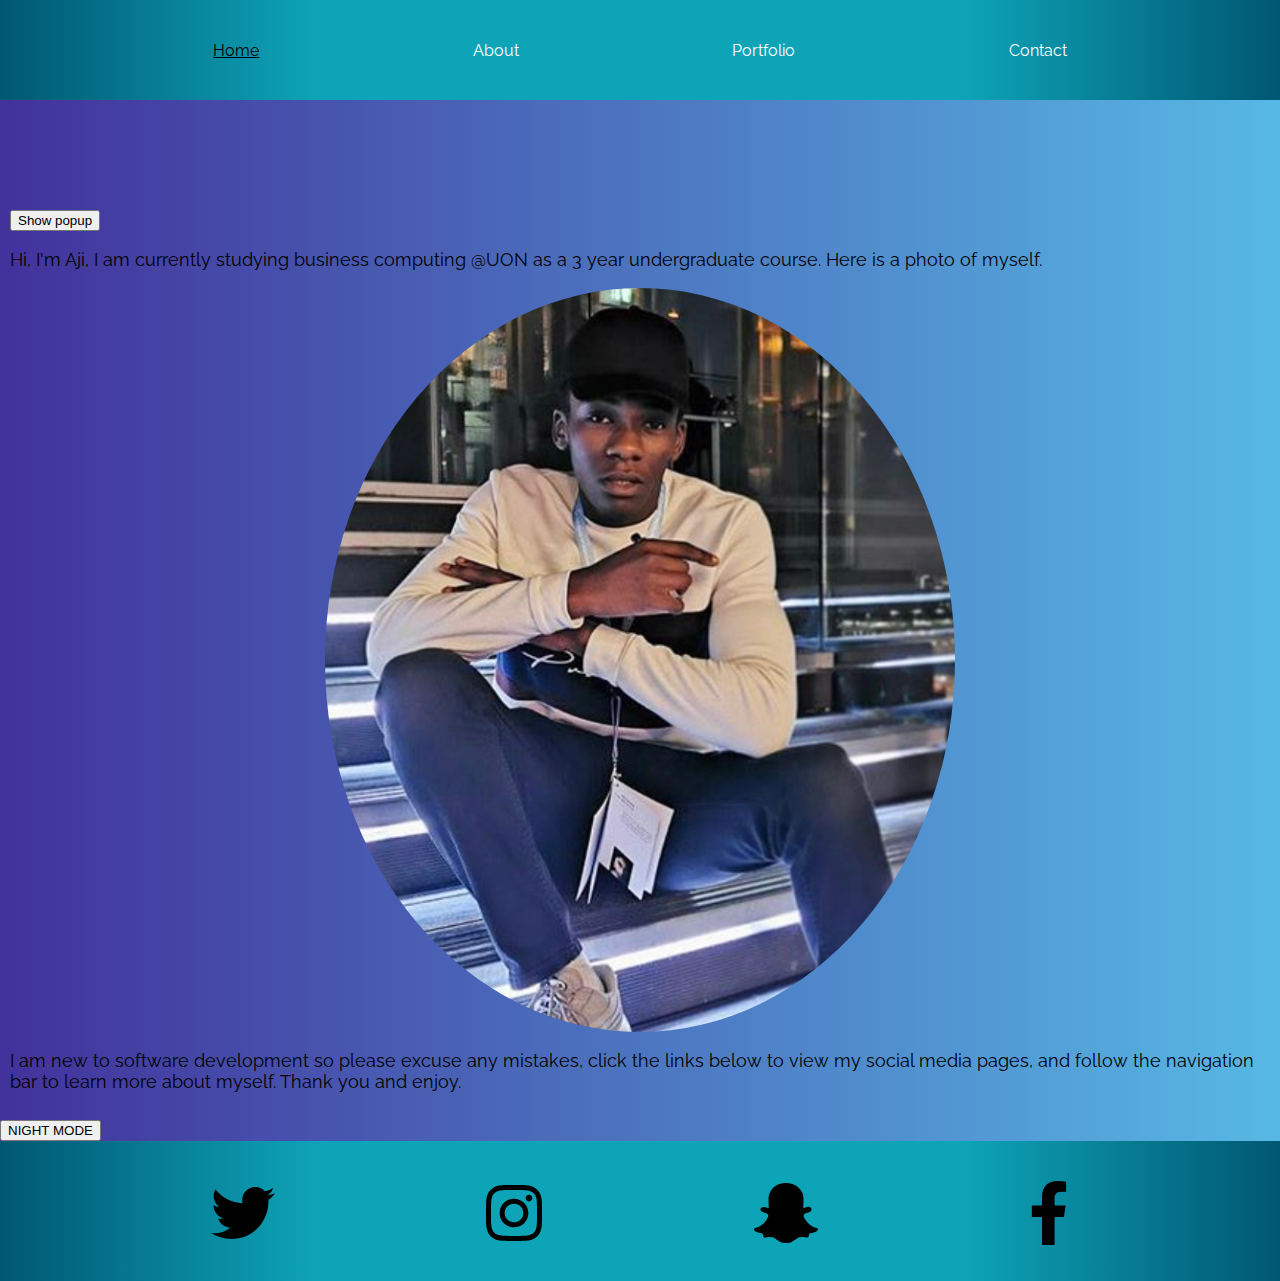
==== commit d4aed46a: "Merge branch 'master' of https://github.com/Aji1" ====
--- a/index.html
+++ b/index.html
@@ -38,6 +38,10 @@
 
     <div id="header-pusher"></div> <!--PUSHES CONTENT BELOW FIXED HEADER BACK DOWN-->
 
+   
+    <!--PUSHES CONTENT BELOW FIXED HEADER BACK DOWN-->
+    <div id="header-pusher"></div> 
+    
     <!-- start of container -->
    <div class="container">
     <button id="button2" onclick="showPopup()">Show popup</button>
--- a/style.css
+++ b/style.css
@@ -44,6 +44,7 @@
 
 #popup p{
     text-align: center;
+
 }
 
 #header-pusher{
@@ -95,6 +96,8 @@
 
 .profile-text {
     font-size: 18px;
+
+
 }
 
 
@@ -160,6 +163,7 @@
 
 .contact-text {
     font-size: 30px;
+
 }
 
 .portfolio-content-holder{
@@ -169,9 +173,13 @@
 
 
 footer {
+  
+  
     display: flex;
     justify-content: space-evenly;
 }  
+
+
 
 .footer {
     position: absolute;
@@ -222,10 +230,7 @@
         max-width: 80%;
     } 
 
-    .about-pic1 {
-    
-        max-width: 60%;
-    }
+   
 
    .fulston-manor{
         max-width: 100%;
@@ -248,11 +253,6 @@
         max-width: 80%;
     }
 
-    .about-pic1 {
-    
-        max-width: 30%;
-
-    }
     .fulston-manor{
     max-width: 20%;
 }
@@ -262,4 +262,26 @@
 
 }
   }
-}+}
+
+
+
+
+
+
+
+
+
+
+
+
+
+
+
+
+
+
+
+
+
+
